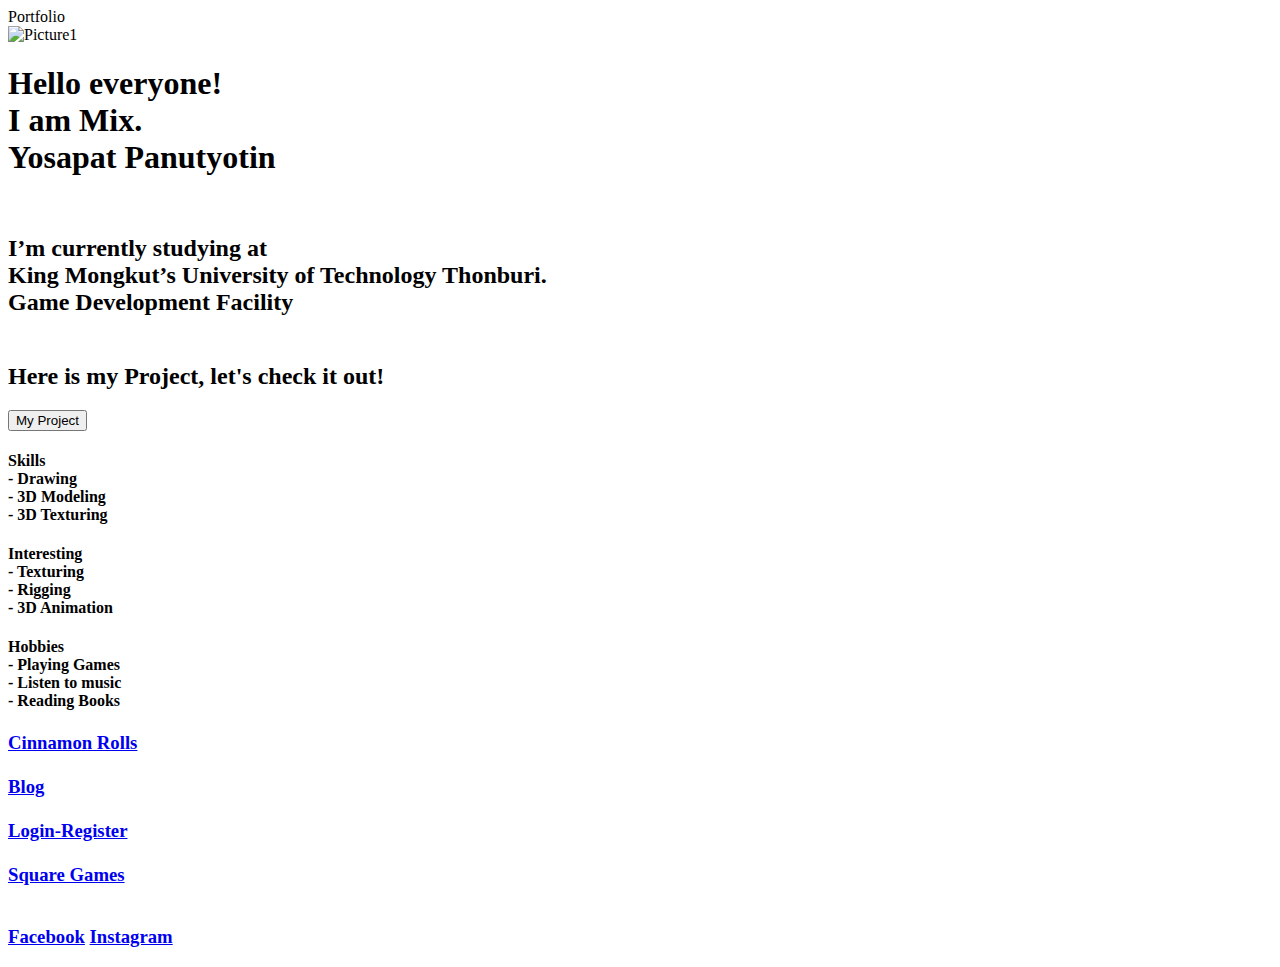
==== index.html @ 0a7e4a31 "11" ====
<!DOCTYPE html>
<html lang="en">
<head>
    <meta charset="UTF-8">
    <meta http-equiv="X-UA-Compatible" content="IE=edge">
    <meta name="viewport" content="width=device-width, initial-scale=1.0">
    <title>Portfolio</title>
    <script type="text/javascript" src="PortfolioJS.js"></script>
    <link rel='stylesheet' type='text/css' media='screen' href='PortfolioCSS.css'>
</head>
<body>
    <div class = "grid-container" id="PortfolioID" action="Project.html">

        <div id="Header"> Portfolio </div>

        <div id="Box1">
            <div id="Picture">
                <img id="Picture1" src="Picture1.png" alt="Picture1">
            </div>
            <div id="Article">
                <h1>
                    Hello everyone! <br>
                    I am Mix. <br>
                    Yosapat Panutyotin <br><br>
                </h1>
                <h2>
                    I’m currently studying at <br>
                    King Mongkut’s University of Technology Thonburi.<br> 
                    Game Development Facility<br><br>
                </h2>
                <h2>
                    Here is my Project, let's check it out! <br>
                </h2>

                <button class="button-6" role="button" id="Button6">My Project</button>
            </div>
        </div>

        <div id="Box2">
            <div id="Skills">
                <h4>
                    Skills <br>
                    - Drawing <br>
                    - 3D Modeling <br>
                    - 3D Texturing <br>
                </h4>
            </div>
            <div id="Interesting">
                <h4>
                    Interesting <br>
                    - Texturing <br>
                    - Rigging <br>
                    - 3D Animation <br>
                </h4>
            </div>
            <div id="Hobby">
                <h4>
                    Hobbies <br>
                    - Playing Games <br>
                    - Listen to music <br>
                    - Reading Books <br>
                </h4>
            </div>  
            <div id="Assignment">
                <h3>
                    <a href="https://mixyspt.github.io/WebProgramming/Assignment_Week4/Assignment4.html">Cinnamon Rolls</a><br><br>
                    <a href="https://mixyspt.github.io/WebProgramming//Assignment5/Ass5.html">Blog</a><br><br>
                    <a href="https://mixyspt.github.io/WebProgramming//MyAssign/RegisterWeek6.html">Login-Register</a><br><br>
                    <a href="https://mixyspt.github.io/WebProgramming/AS7/As7.html">Square Games</a><br><br>
                </h3>
            </div>
        </div>

        <div id="Footer">
            <h3>
                <a href="https://www.facebook.com/mixyspt">Facebook</a> 
                <a href="https://www.instagram.com/mix_yspt/">Instagram</a>
            </h3>
        </div>

    </div>
</body>
</html>
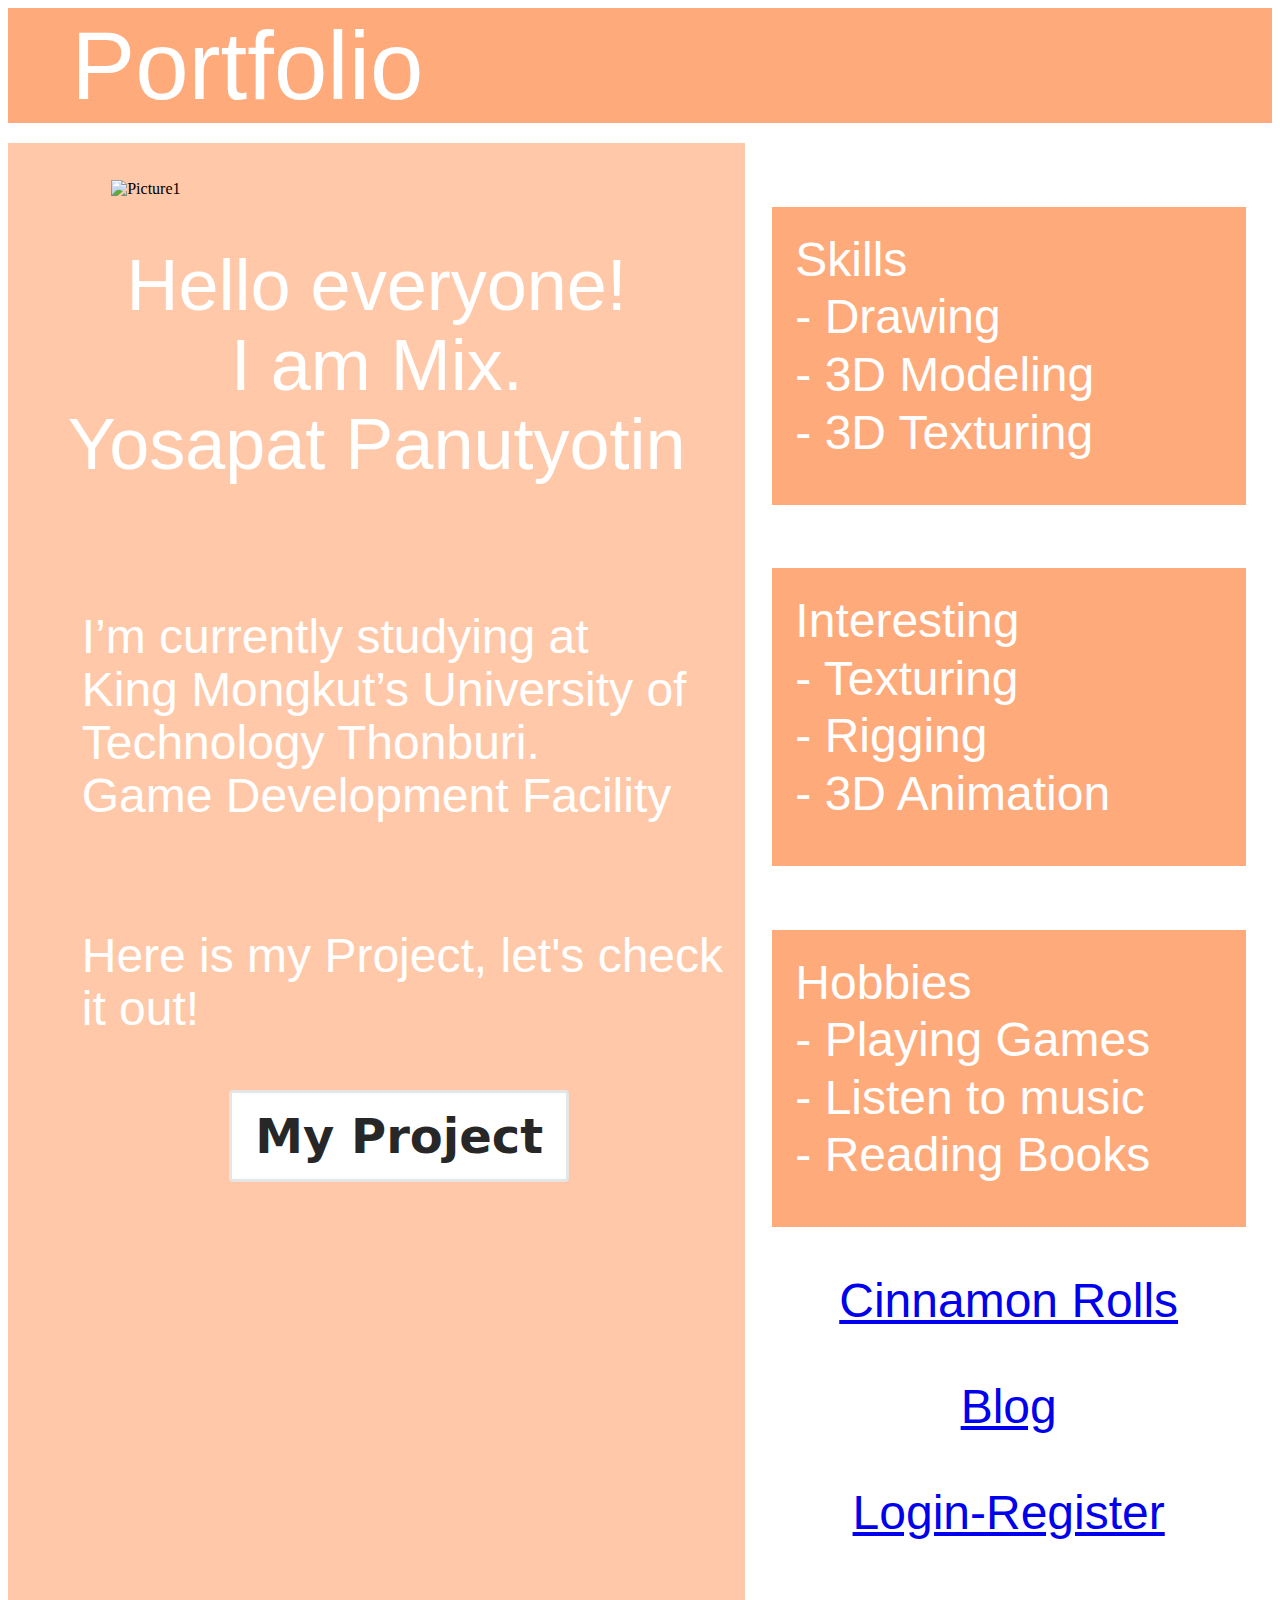
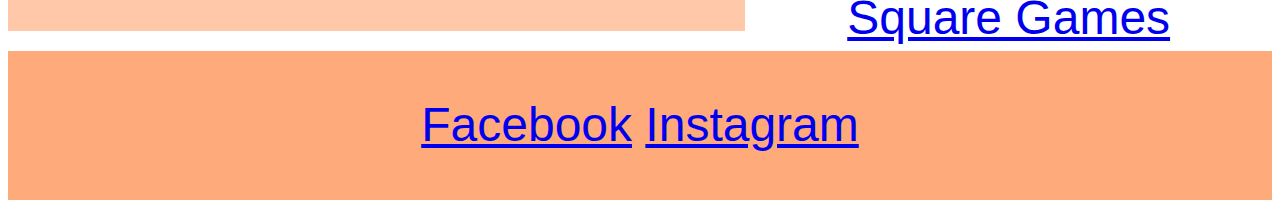
==== commit 0a54ccc5: "Update index.html" ====
--- a/index.html
+++ b/index.html
@@ -5,8 +5,8 @@
     <meta http-equiv="X-UA-Compatible" content="IE=edge">
     <meta name="viewport" content="width=device-width, initial-scale=1.0">
     <title>Portfolio</title>
-    <script type="text/javascript" src="PortfolioJS.js"></script>
-    <link rel='stylesheet' type='text/css' media='screen' href='PortfolioCSS.css'>
+    <script type="text/javascript" src="Portfolio/PortfolioJS.js"></script>
+    <link rel='stylesheet' type='text/css' media='screen' href='Portfolio/PortfolioCSS.css'>
 </head>
 <body>
     <div class = "grid-container" id="PortfolioID" action="Project.html">
@@ -80,4 +80,4 @@
 
     </div>
 </body>
-</html>+</html>
--- a/Portfolio/PortfolioCSS.css
+++ b/Portfolio/PortfolioCSS.css
@@ -0,0 +1,325 @@
+.grid-container
+{
+    display: grid;
+    grid-template-columns: repeat(12, 1fr);
+    grid-row-gap: 20px;
+}
+#Header
+{
+    grid-column: 1 / span 12;
+    background-color:#FFAA7B;
+
+    font-family: 'Franklin Gothic Medium', 'Arial Narrow', Arial, sans-serif;
+    font-style: normal;
+    font-weight: 400;
+    font-size: 144px;
+    line-height: 120%;
+    color: #FFFFFF;
+    padding-left: 5%;
+}
+#Box1
+{
+    grid-column: 1 / span 7;
+    background-color:#ffc9a9;
+}
+#Box2
+{
+    grid-column: 8 / span 5;
+}
+#Footer
+{
+    grid-column: 1 / span 12;
+    background-color:#FFAA7B;
+}
+#Picture1
+{
+    padding-left: 15%;
+    padding-top: 5%;
+}
+#Picture2
+{
+    padding-left: 15%;
+    padding-top: 5%;
+}
+#Skills
+{
+    background-color:#FFAA7B;
+    margin-left: 5%;
+    margin-right: 5%;
+    height: 20%;
+}
+#Interesting
+{
+    background-color:#FFAA7B;
+    margin-left: 5%;
+    margin-right: 5%;
+    height: 20%;
+}
+#Hobby
+{
+    background-color:#FFAA7B;
+    margin-left: 5%;
+    margin-right: 5%;
+    height: 20%;
+}
+#Description
+{
+    background-color:#FFAA7B;
+    margin-left: 5%;
+    margin-right: 5%;
+    height: 100%;
+}
+h1
+{
+    font-family: 'Franklin Gothic Medium', 'Arial Narrow', Arial, sans-serif;
+    font-style: normal;
+    font-weight: 400;
+    font-size: 72px;
+    line-height: 110%;
+    color: #FFFFFF;
+    text-align: center;
+}
+h2
+{
+    font-family: 'Franklin Gothic Medium', 'Arial Narrow', Arial, sans-serif;
+    font-style: normal;
+    font-weight: 300;
+    font-size: 48px;
+    line-height: 110%;
+    color: #FFFFFF;
+    padding-left: 10%;
+    padding-bottom: 2%;
+    padding-right: 2%;
+}
+h3
+{
+    font-family: 'Franklin Gothic Medium', 'Arial Narrow', Arial, sans-serif;
+    font-style: normal;
+    font-weight: 400;
+    font-size: 48px;
+    line-height: 110%;
+    color: #FFFFFF;
+    text-align: center;
+}
+h4
+{
+    font-family: 'Franklin Gothic Medium', 'Arial Narrow', Arial, sans-serif;
+    font-style: normal;
+    font-weight: 300;
+    font-size: 48px;
+    line-height: 120%;
+    color: #FFFFFF;
+    padding-left: 5%;
+    padding-top: 5%;
+}
+.button-6 
+{
+  align-items: center;
+  background-color: #FFFFFF;
+  border: 3px solid rgba(0, 0, 0, 0.1);
+  border-radius: .25rem;
+  box-shadow: rgba(0, 0, 0, 0.02) 0 1px 3px 0;
+  box-sizing: border-box;
+  color: rgba(0, 0, 0, 0.85);
+  cursor: pointer;
+  display: inline-flex;
+  font-family: system-ui,-apple-system,system-ui,"Helvetica Neue",Helvetica,Arial,sans-serif;
+  font-size: 48px;
+  font-weight: 600;
+  justify-content: center;
+  line-height: 1.25;
+  margin: 0;
+  min-height: 3rem;
+  padding: calc(.875rem - 1px) calc(1.5rem - 1px);
+  position: relative;
+  text-decoration: none;
+  transition: all 250ms;
+  user-select: none;
+  -webkit-user-select: none;
+  touch-action: manipulation;
+  vertical-align: baseline;
+  width: auto;
+}
+
+.button-6:hover,
+.button-6:focus {
+  border-color: rgba(0, 0, 0, 0.15);
+  box-shadow: rgba(0, 0, 0, 0.1) 0 4px 12px;
+  color: rgba(0, 0, 0, 0.65);
+}
+
+.button-6:hover {
+  transform: translateY(-1px);
+}
+
+.button-6:active {
+  background-color: #F0F0F1;
+  border-color: rgba(0, 0, 0, 0.15);
+  box-shadow: rgba(0, 0, 0, 0.06) 0 2px 4px;
+  color: rgba(0, 0, 0, 0.65);
+  transform: translateY(0);
+}
+#Button6
+{
+    margin-left: 30%;
+    margin-bottom: 5%;
+}
+#BackButton
+{
+    margin-left: 22%;
+    margin-top: 30%;
+    text-align: center;
+    margin-bottom: 10%;
+}
+@media only screen and ( max-width: 2560px )
+{
+    #Picture1
+    {
+        text-align: center;
+        padding-left: 15%;
+        padding-top: 5%;
+        width: 75%;
+    }
+    #Picture2
+    {
+        text-align: center;
+        padding-left: 15%;
+        padding-top: 5%;
+        width: 75%;
+    }
+    #BackButton
+    {
+        margin-left: 22%;
+        text-align: center;
+    }
+    #h4
+    {
+        font-size: 48px;
+        line-height: 100%;
+    }
+    #BackButton
+    {
+        font-size: 48px;
+        margin-left: 40%;
+        margin-bottom: 5%;
+    }
+}
+@media only screen and ( max-width: 1440px )
+{
+    #Header
+    {
+        font-size: 96px;
+    }
+    #Picture1
+    {
+        text-align: center;
+        padding-left: 14%;
+        padding-top: 5%;
+        width: 75%;
+    }
+    #Picture2
+    {
+        text-align: center;
+        padding-left: 14%;
+        padding-top: 5%;
+        width: 75%;
+    }
+    #h3
+    {
+        font-size: 28px;
+    }
+    #h4
+    {
+        font-size: 28px;
+    }
+    #BackButton
+    {
+        font-size: 32px;
+        margin-left: 40%;
+        margin-bottom: 5%;
+    }
+}
+@media only screen and ( max-width: 768px )
+{
+    .grid-container
+    {
+        display: grid;
+        grid-template-columns: repeat(8, 1fr);
+        grid-row-gap: 10px;
+    }
+
+    #Header
+    {
+        grid-column: 1 / span 8;
+        background-color:#FFAA7B;
+        font-size: 72px;
+    }
+    #Box1
+    {
+        grid-column: 1 / span 8;
+    }
+    #Box2
+    {
+        grid-column: 1 / span 8;
+    }
+    #Picture1
+    {
+        text-align: center;
+        padding-left: 15%;
+        padding-top: 5%;
+        width: 75%;
+    }
+    h1
+    {
+        font-size: 48px;
+    }
+    h2
+    {
+        font-size: 32px;
+    }
+    h3
+    {
+        font-size: 32px;
+    }
+    h4
+    {
+        font-size: 32px;
+    }
+    #Button6
+    {
+        font-size: 32px;
+        margin-left: 30%;
+        margin-bottom: 5%;
+    }
+    #BackButton
+    {
+        font-size: 32px;
+        margin-left: 40%;
+        margin-bottom: 5%;
+    }
+}
+@media only screen and ( max-width: 768px )
+{
+    h1
+    {
+        font-size: 32px;
+    }
+    h2
+    {
+        font-size: 28px;
+    }
+    h3
+    {
+        font-size: 28px;
+    }
+    h4
+    {
+        font-size: 28px;
+    }
+    #Button6
+    {
+        font-size: 20px;
+        margin-left: 30%;
+        margin-bottom: 5%;
+    }
+}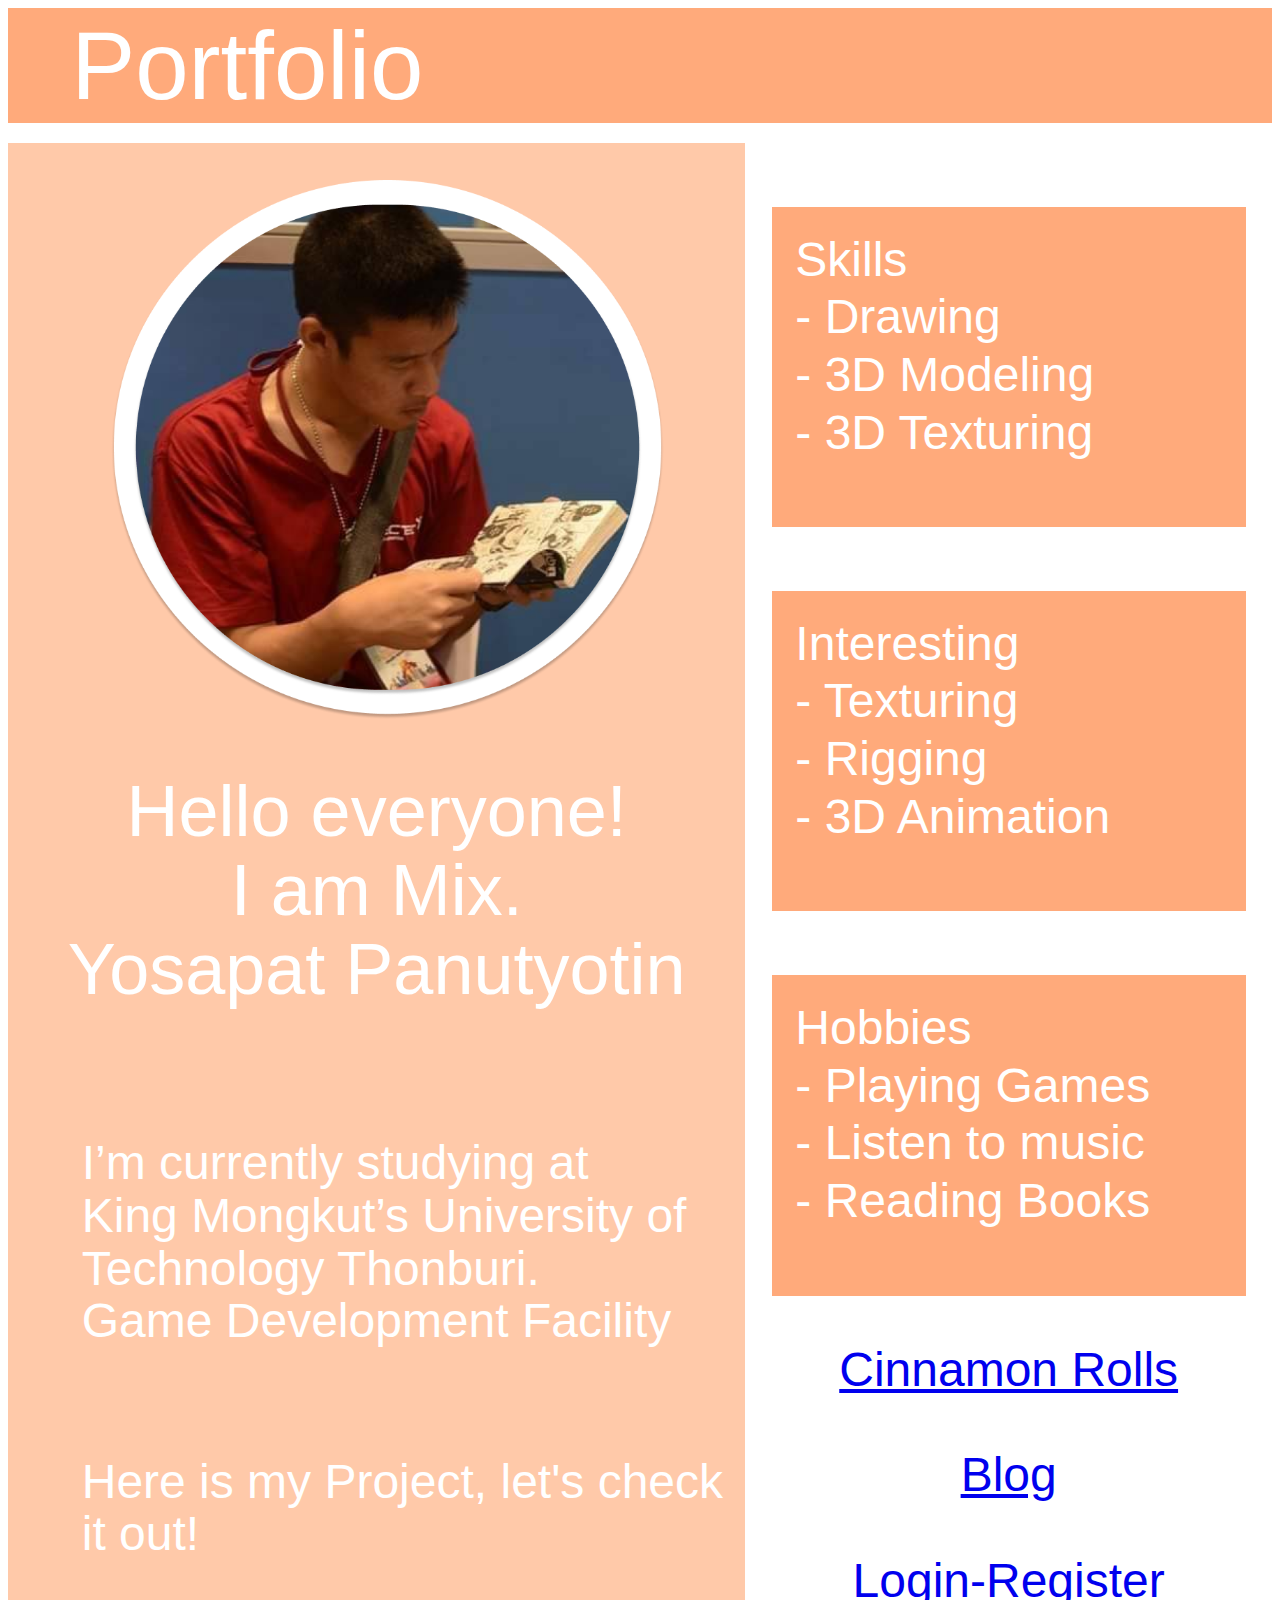
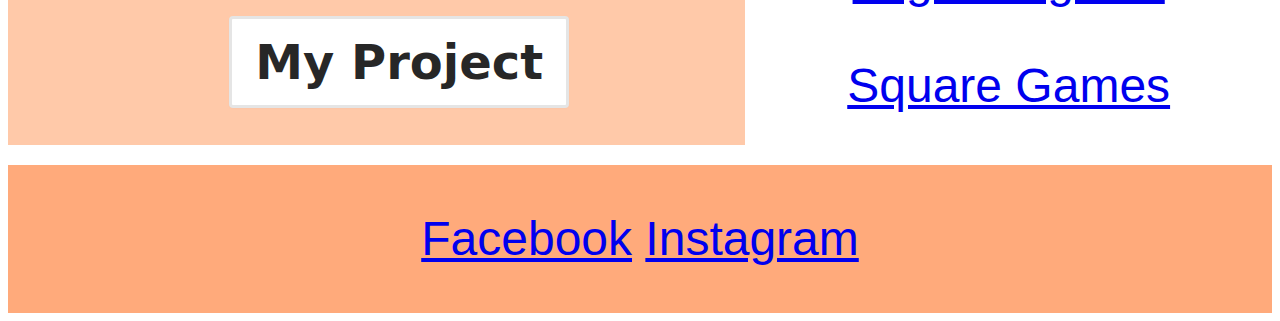
==== commit 52f70971: "1" ====
--- a/index.html
+++ b/index.html
@@ -9,13 +9,13 @@
     <link rel='stylesheet' type='text/css' media='screen' href='Portfolio/PortfolioCSS.css'>
 </head>
 <body>
-    <div class = "grid-container" id="PortfolioID" action="Project.html">
+    <div class = "grid-container" id="PortfolioID" action="Portfolio/Project.html">
 
         <div id="Header"> Portfolio </div>
 
         <div id="Box1">
             <div id="Picture">
-                <img id="Picture1" src="Picture1.png" alt="Picture1">
+                <img id="Picture1" src="Portfolio/Picture1.png" alt="Picture1">
             </div>
             <div id="Article">
                 <h1>
@@ -80,4 +80,4 @@
 
     </div>
 </body>
-</html>
+</html>